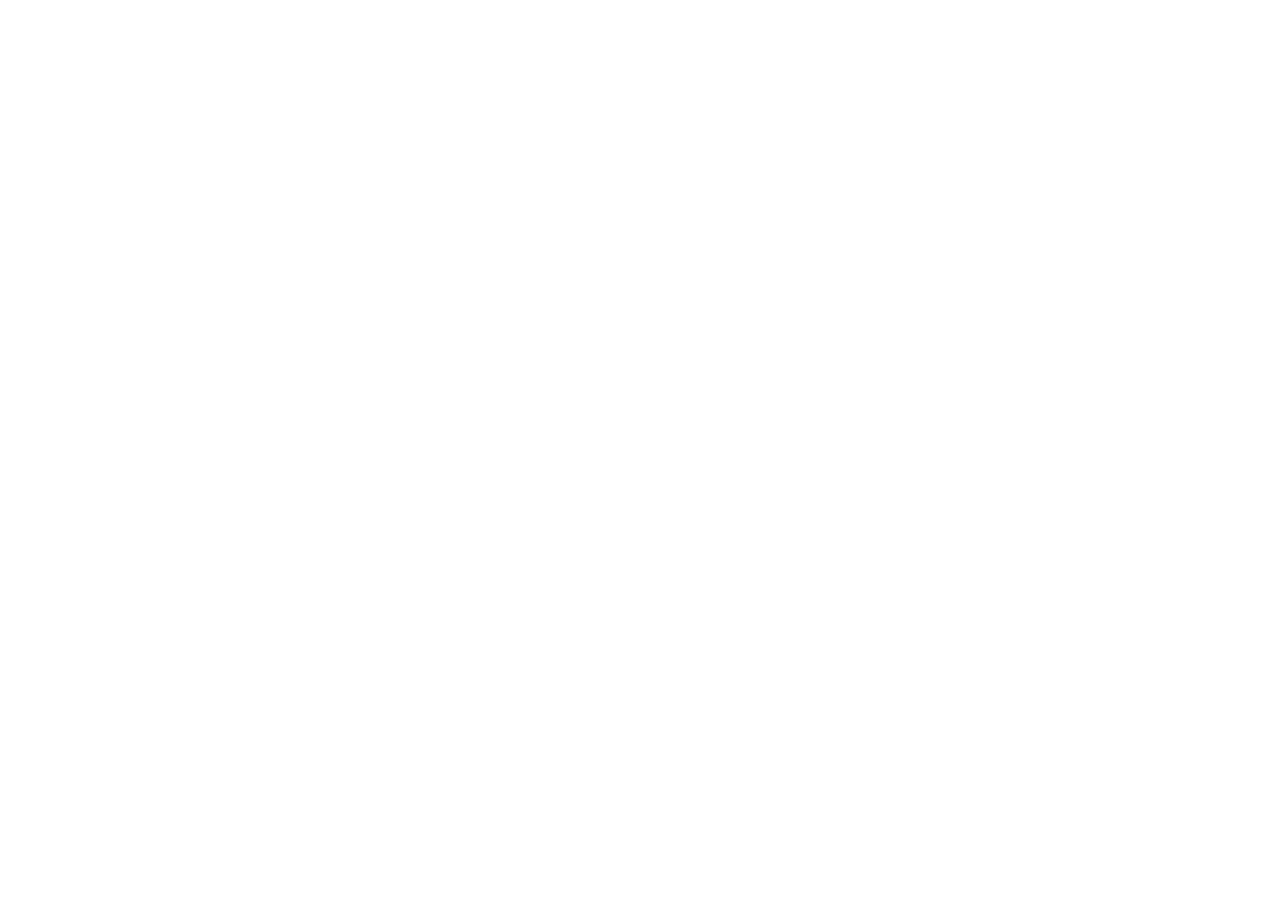
==== page2.html @ d85f3bf3 "end_lesson" ====
<!DOCTYPE html>
<html lang="en">
<head>
    <meta charset="UTF-8">
    <meta name="viewport" content="width=device-width, initial-scale=1.0">
    <title>Запись на консультацию</title>
</head>
<body>
    
</body>
</html>
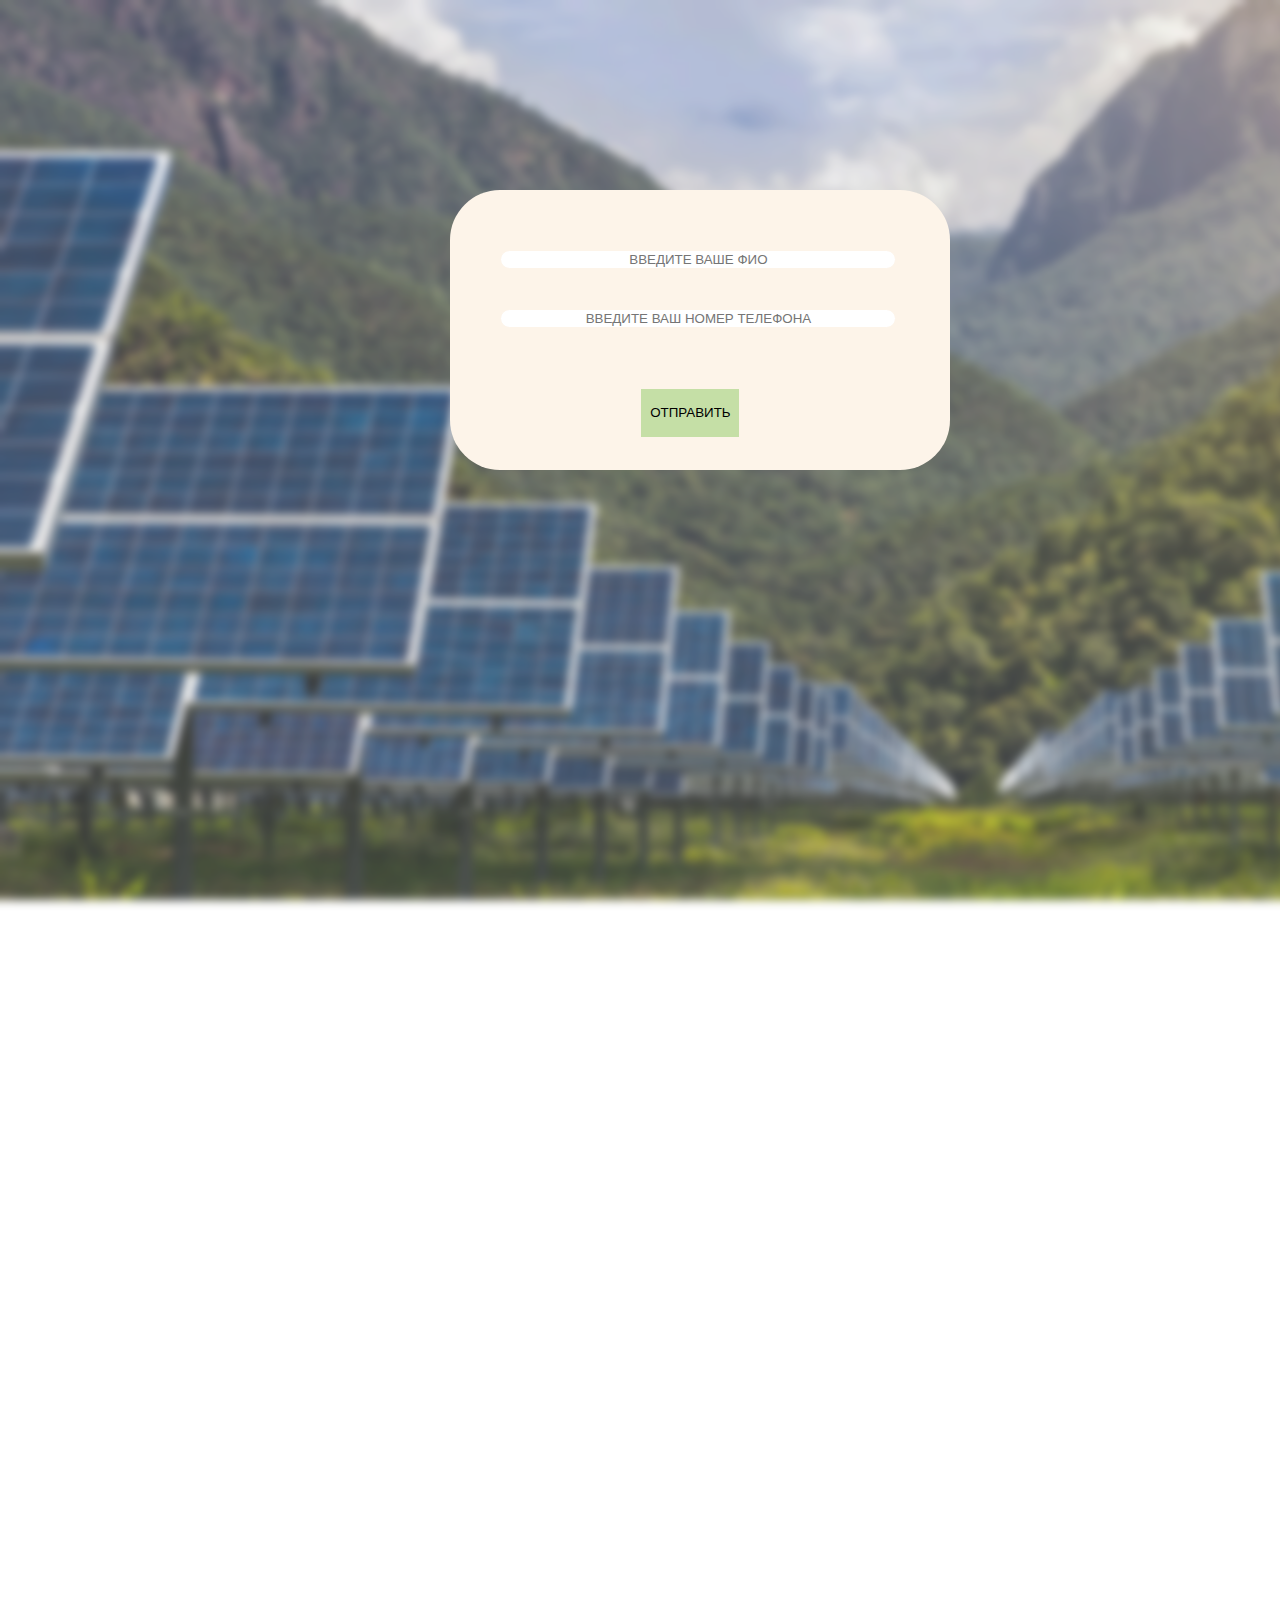
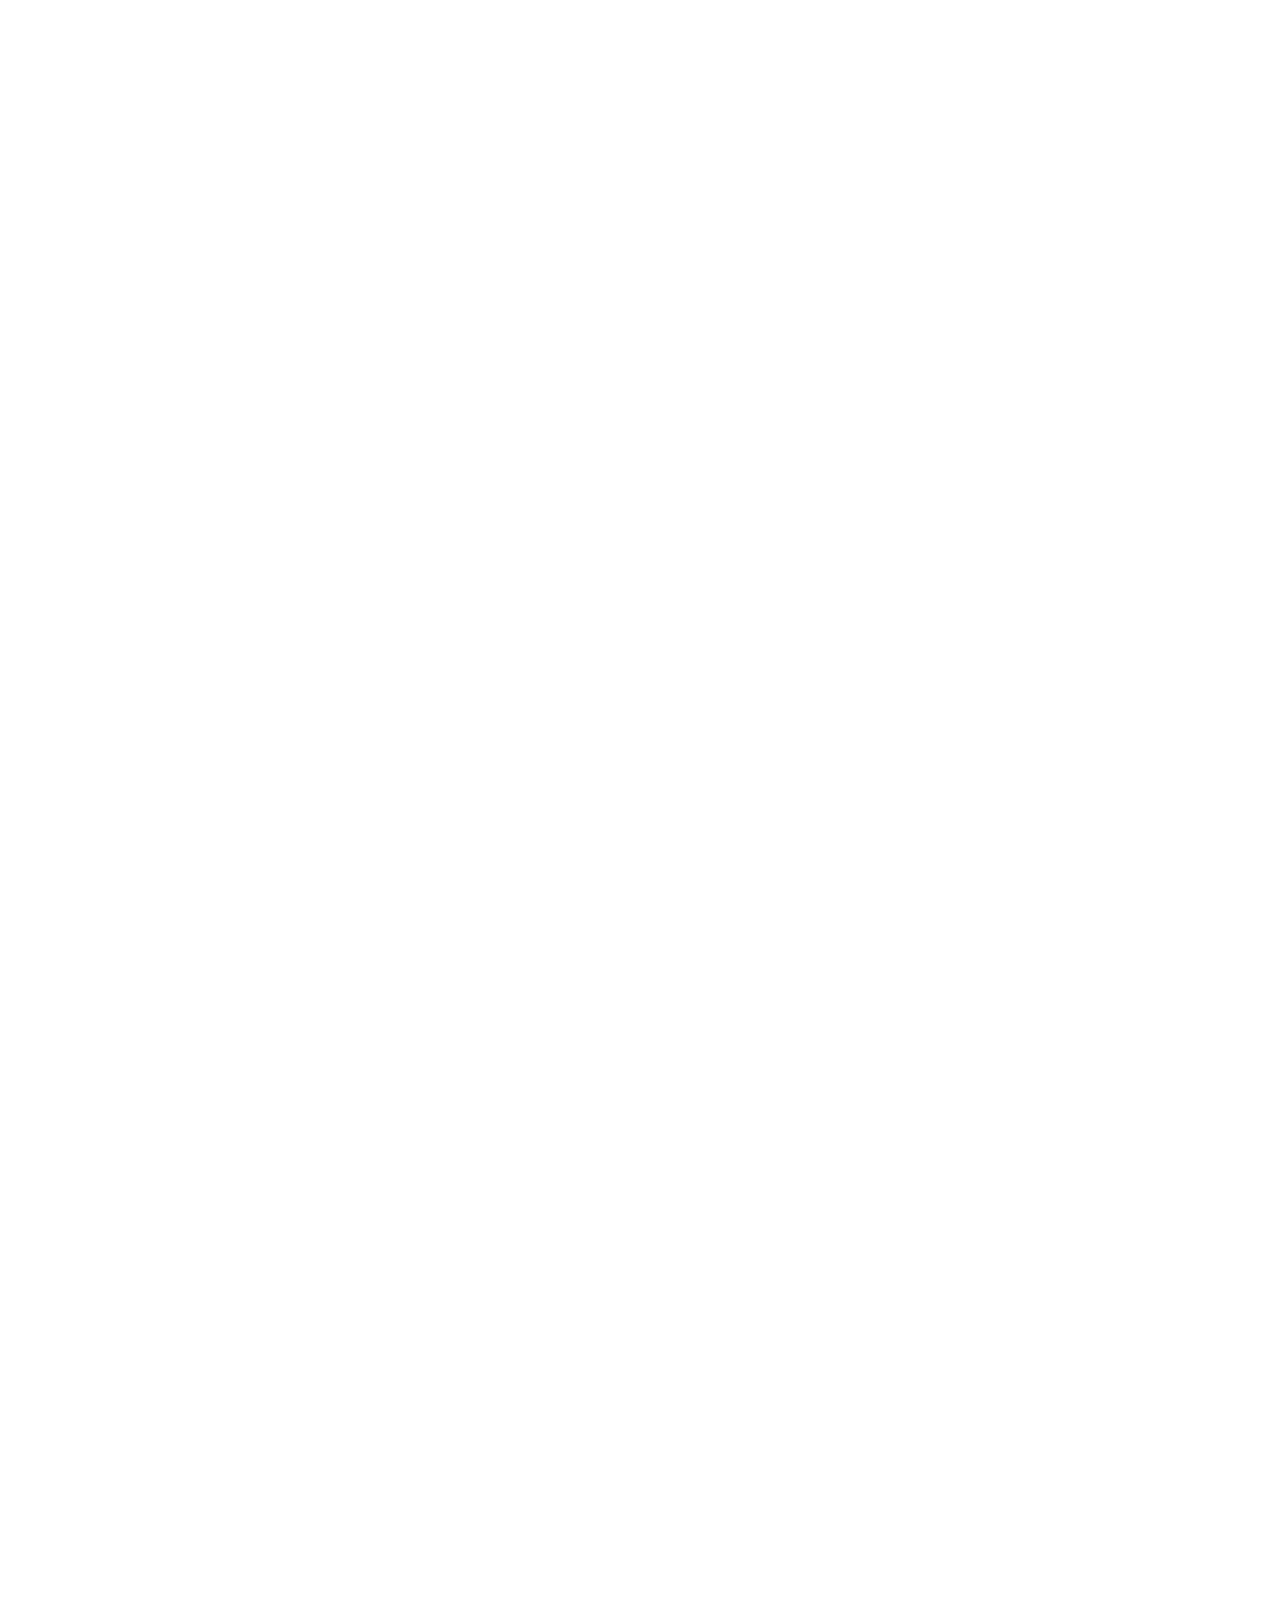
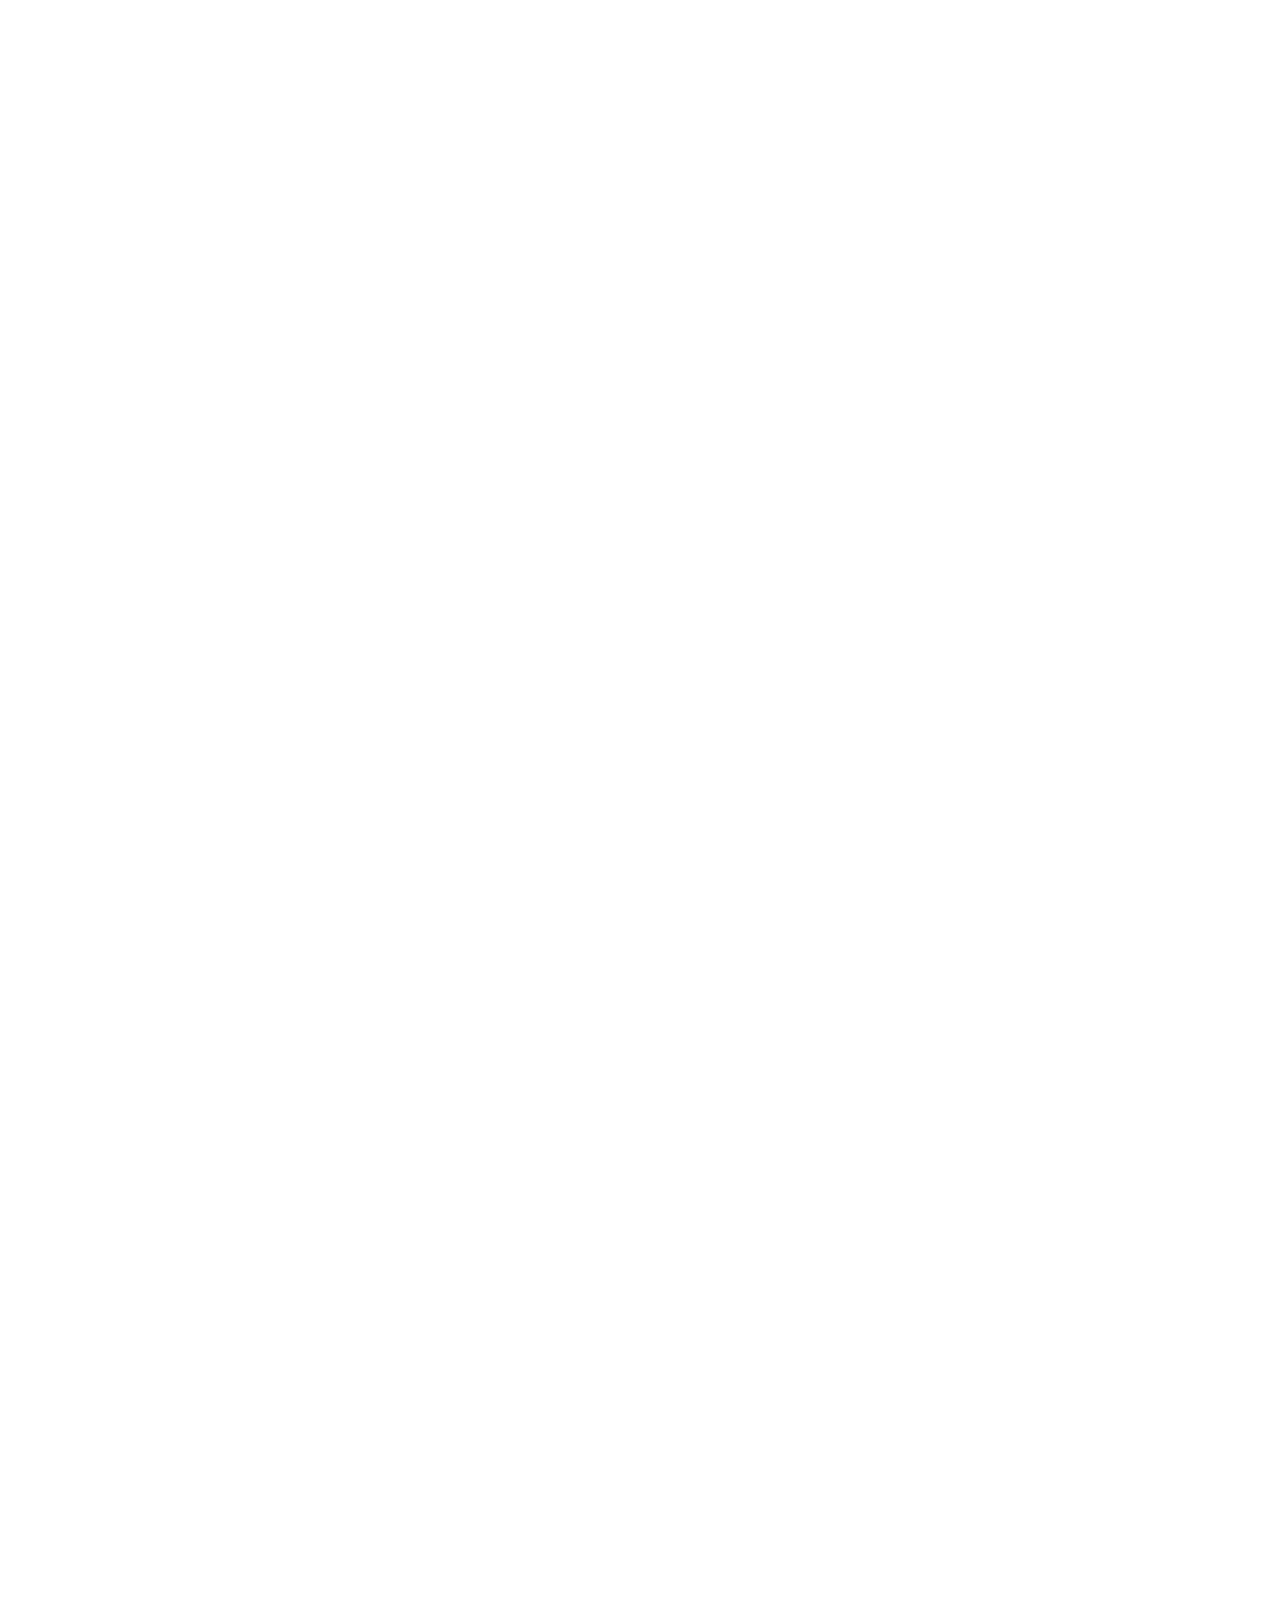
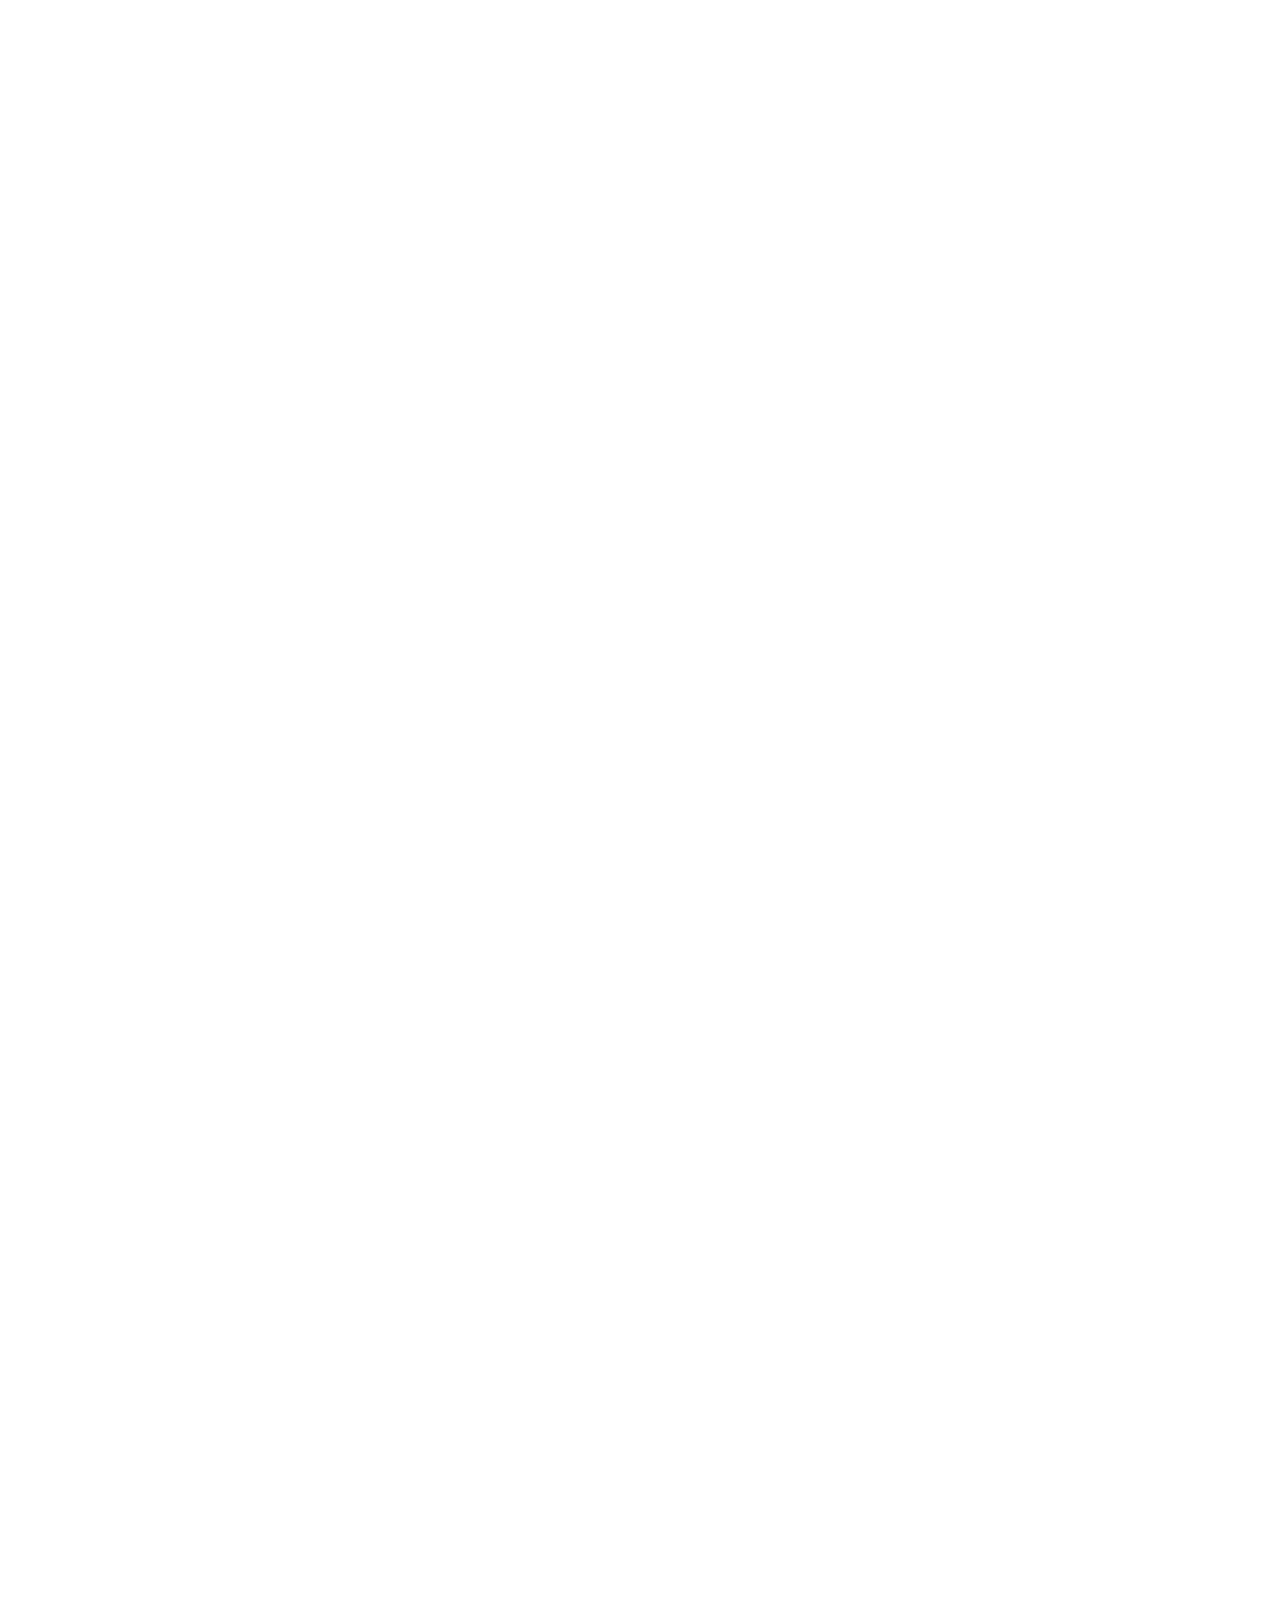
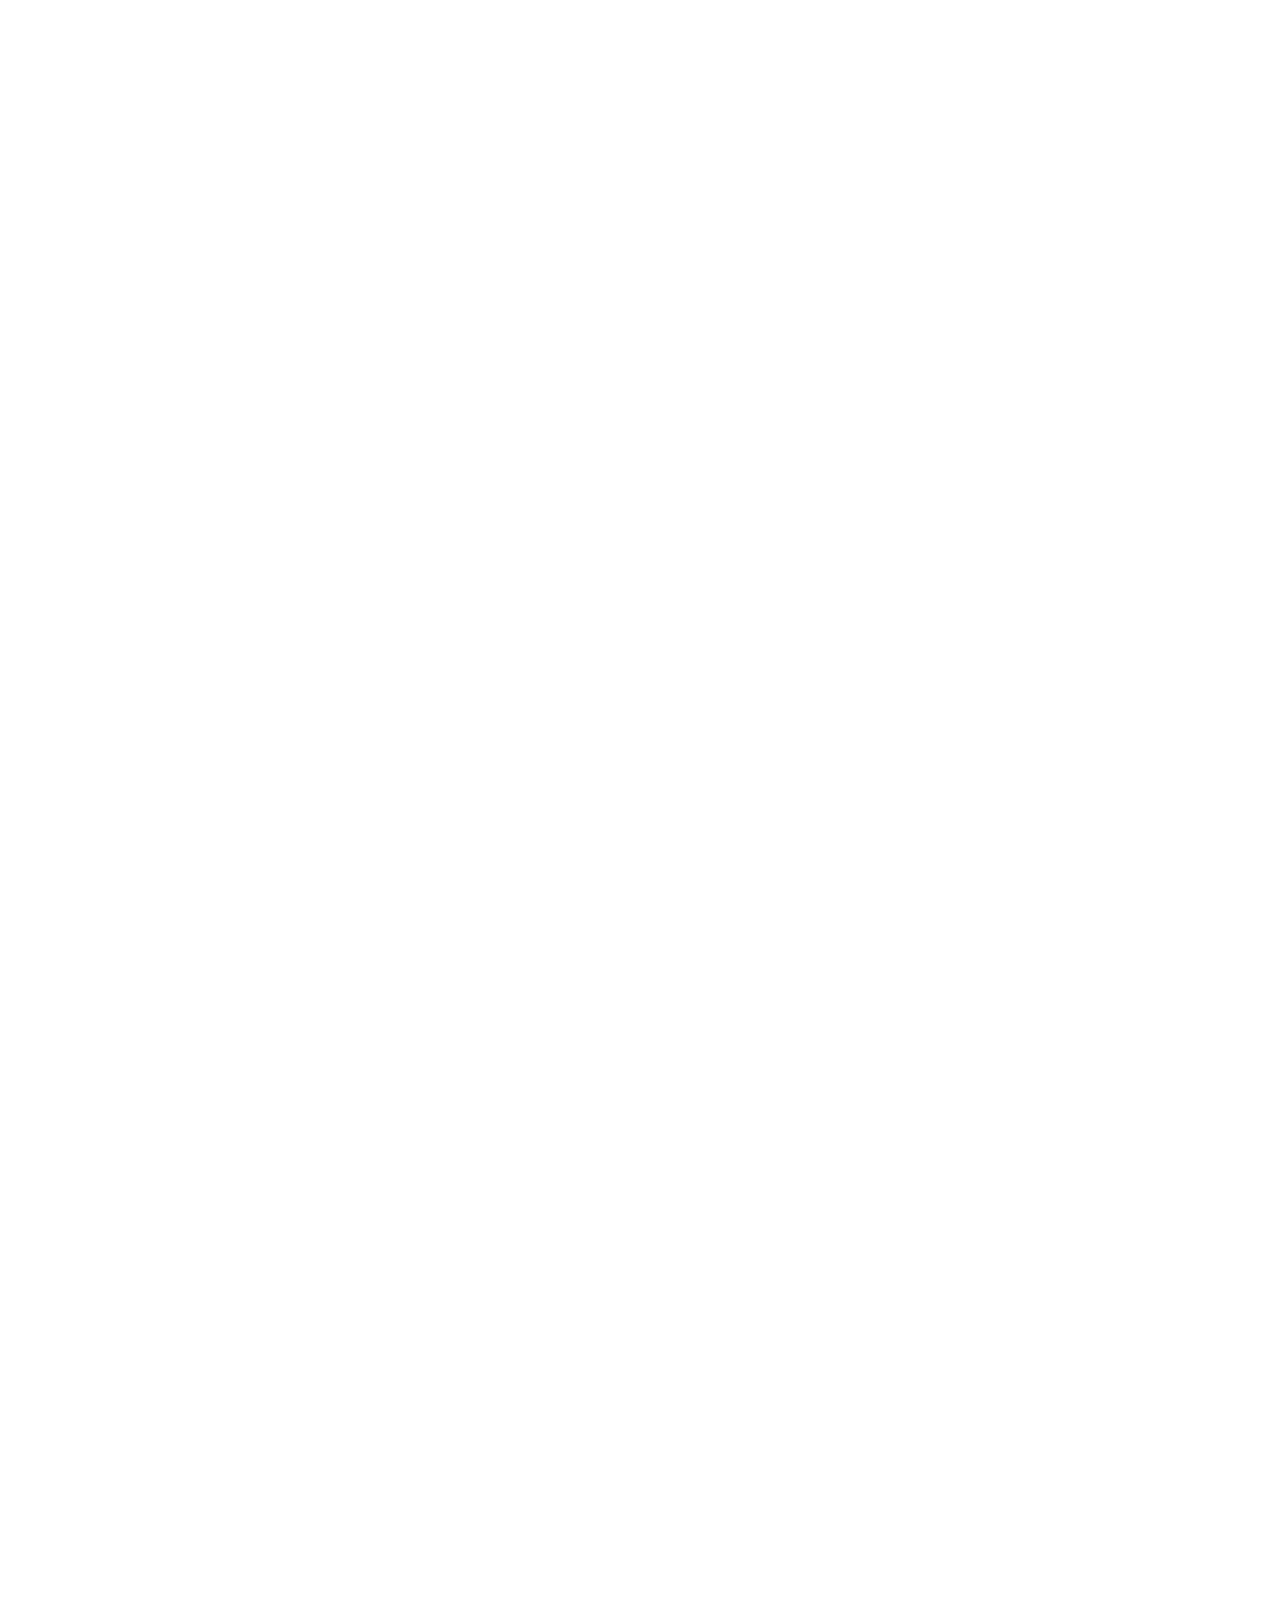
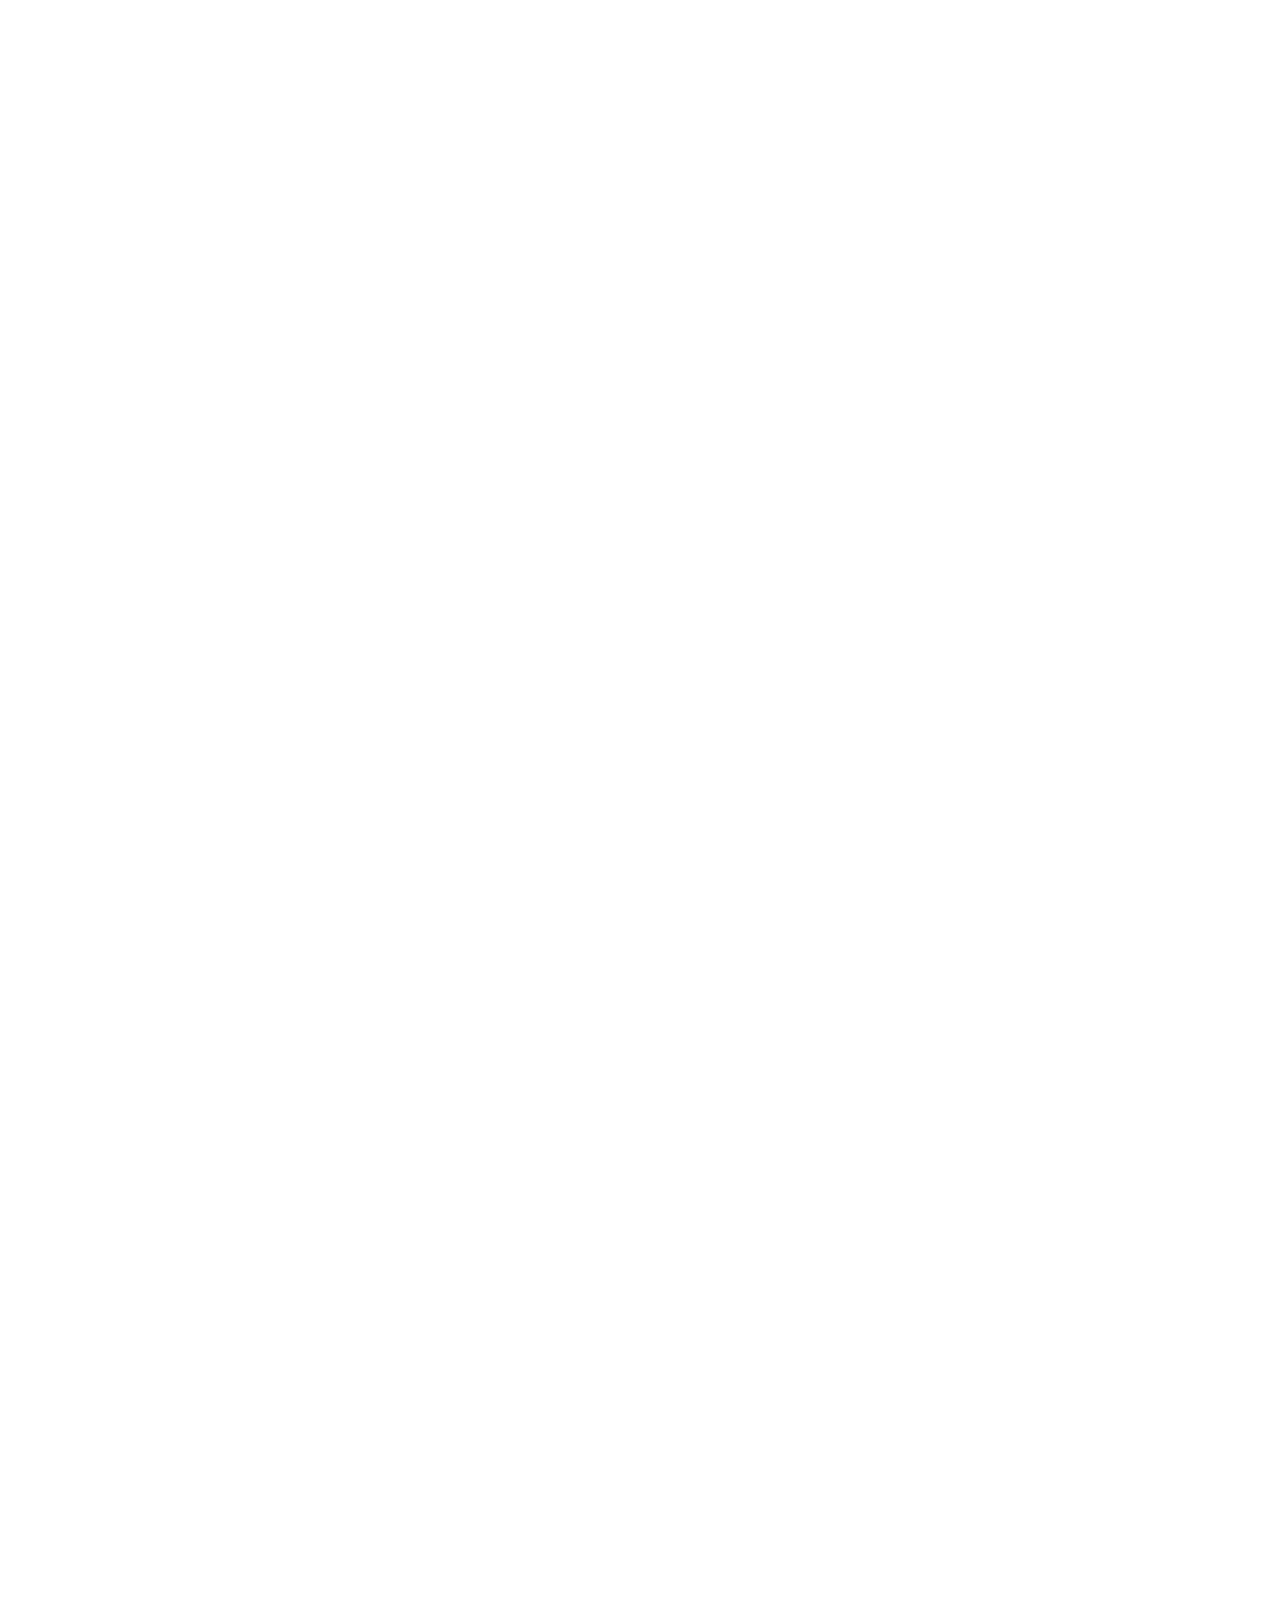
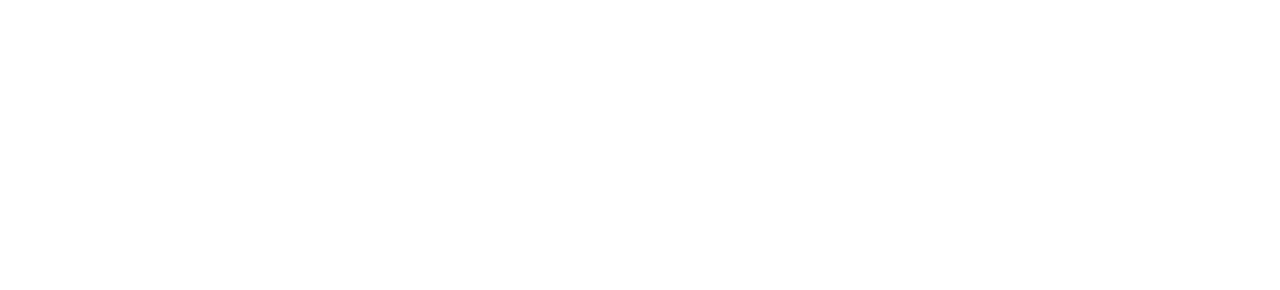
==== commit 4ef0e96b: "Class work2" ====
--- a/page2.html
+++ b/page2.html
@@ -1,11 +1,26 @@
 <!DOCTYPE html>
 <html lang="en">
+
 <head>
     <meta charset="UTF-8">
     <meta name="viewport" content="width=device-width, initial-scale=1.0">
     <title>Запись на консультацию</title>
+    <link rel="stylesheet" href="style2.css">
 </head>
+
 <body>
-    
+    <div class="blure"></div>
+    <div class="registration">
+        <div class="form">
+            <form action="">
+                <div class="group">
+                    <input type="text" placeholder="ВВЕДИТЕ ВАШЕ ФИО" class="name">
+                    <input type="text" placeholder="ВВЕДИТЕ ВАШ НОМЕР ТЕЛЕФОНА" class="number">
+                    <a href="page3.html" class="link"><input type="button" value="ОТПРАВИТЬ" class="button"></a>
+                </div>
+            </form>
+        </div>
+    </div>
 </body>
+
 </html>--- a/style2.css
+++ b/style2.css
@@ -0,0 +1,54 @@
+body{
+    background-image: url(backk.jpg);
+    background-repeat: no-repeat;
+}
+.blure{
+    z-index: -1;
+    position: absolute;
+    width: 10000px;
+    height: 10000px;
+    margin-top: -300px;
+    margin-left: -10px;
+    background: rgba(255, 255, 255, 0.2);
+    backdrop-filter: blur(5px);
+}
+.registration{
+    width: 500px;
+    height: 280px;
+    background-color: rgb(253, 244, 233);
+    border-radius: 50px;
+    margin-left: 35%;
+    margin-top: 15%;  
+}
+.form{
+    width: 400px;
+    margin: 0 auto;
+}
+.name{
+    width: 390px;
+    margin-top: 60px;
+    border: 0.1px solid rgb(253, 244, 233);
+    border-radius: 10px;
+    text-align: center;
+}
+.number{
+    width: 390px;
+    margin-top: 40px;
+    border-radius: 10px;
+    border: 0.1px solid rgb(253, 244, 233);
+    text-align: center;
+    
+}
+.button{
+    width: 100px;
+    height: 50px;
+    background-color: rgb(197, 223, 166);
+    margin-top: 60px;
+    margin-left: 140px;
+    border: 0.1px solid rgb(253, 244, 233);
+    text-align: center;
+}
+.final{
+    text-align: center;
+    margin-top: 100px;
+}